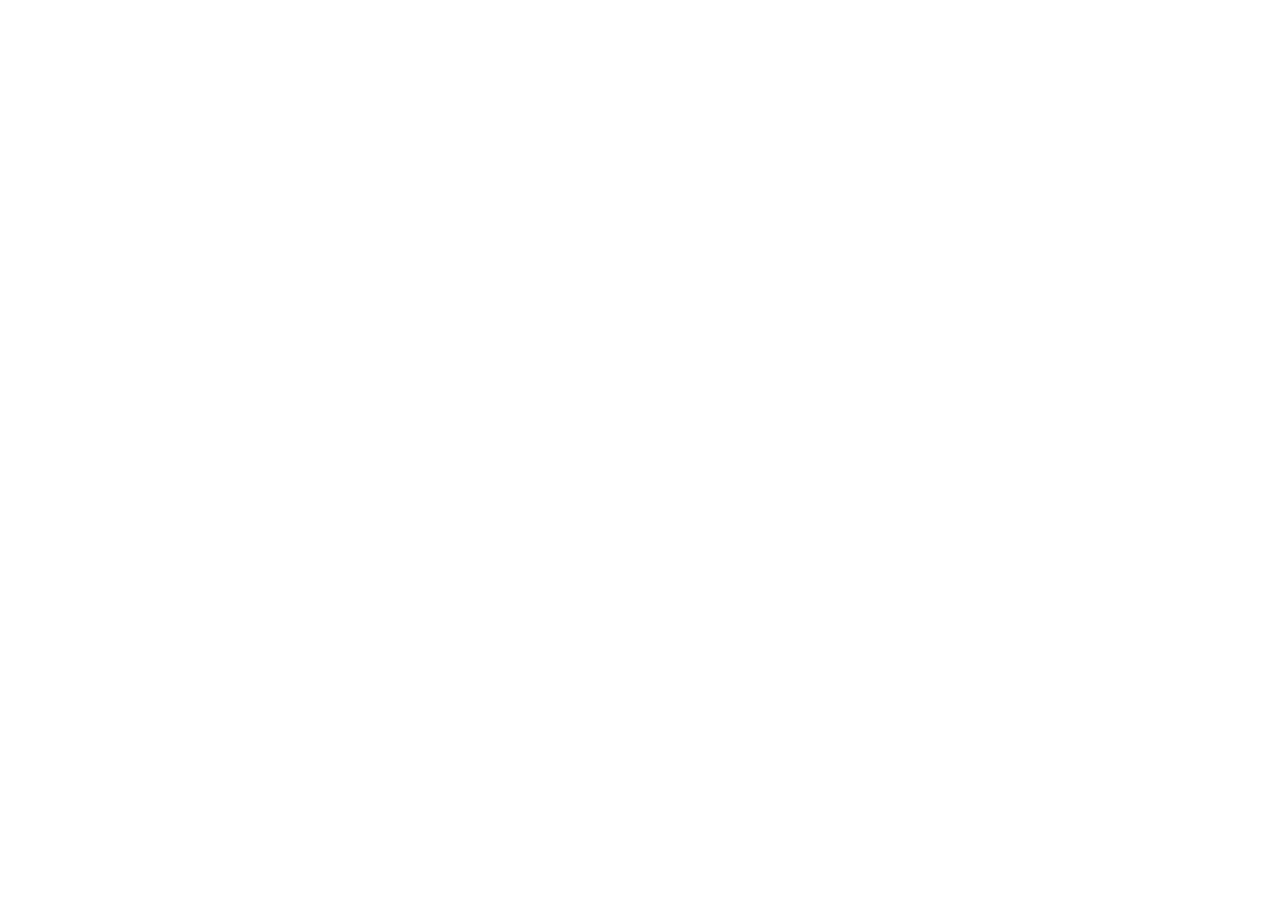
==== carreras.html @ 1c0229ee "se crearon los archivos para trabajar y el README" ====
<!doctype html>
<html lang="en">
  <head>
    <meta charset="UTF-8" />
    <meta name="viewport" content="width=device-width, initial-scale=1.0" />
    <title>Carreras</title>
  </head>
  <body></body>
</html>
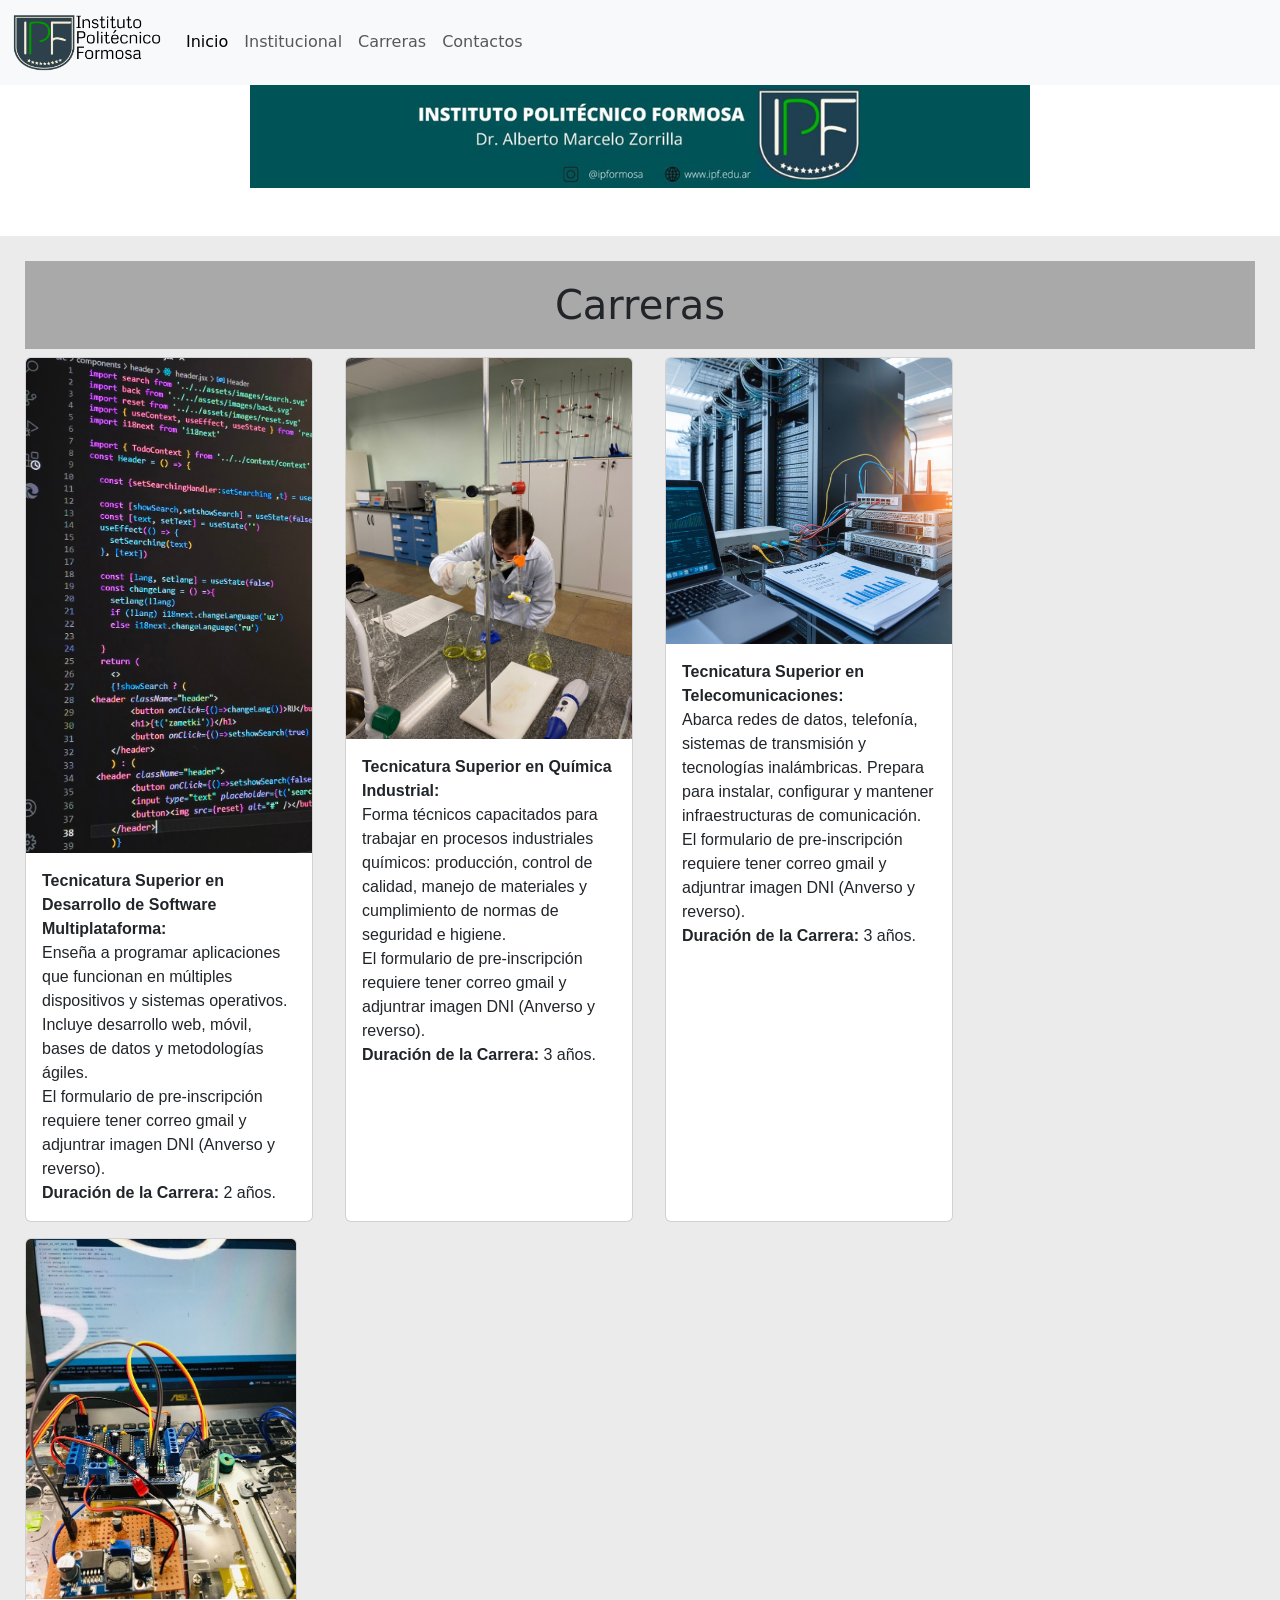
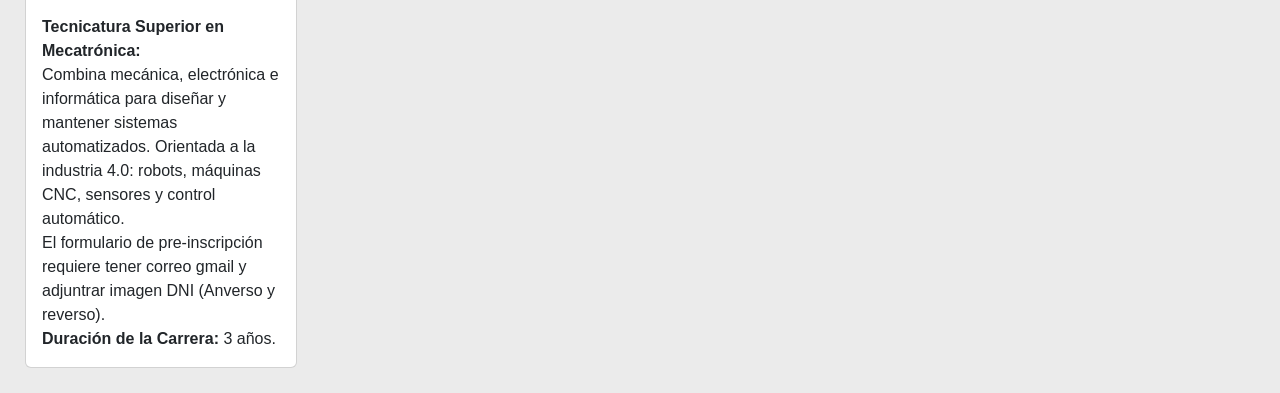
==== commit acaf8192: "se termino el archivo de carreras, se utilizo cards y estilos" ====
--- a/carreras.html
+++ b/carreras.html
@@ -4,6 +4,147 @@
     <meta charset="UTF-8" />
     <meta name="viewport" content="width=device-width, initial-scale=1.0" />
     <title>Carreras</title>
+    <link rel="stylesheet" href="assets/carreras.css" />
+    <link
+      href="https://cdn.jsdelivr.net/npm/bootstrap@5.3.8/dist/css/bootstrap.min.css"
+      rel="stylesheet"
+      integrity="sha384-sRIl4kxILFvY47J16cr9ZwB07vP4J8+LH7qKQnuqkuIAvNWLzeN8tE5YBujZqJLB"
+      crossorigin="anonymous"
+    />
   </head>
-  <body></body>
+  <body>
+    <!--NavBar-->
+    <nav class="navbar navbar-expand-lg bg-body-tertiary">
+      <div class="container-fluid">
+        <a class="navbar-brand" href="index.html"
+          ><img src="assets/img-carr/logo.png" alt="logo"
+        /></a>
+        <button
+          class="navbar-toggler"
+          type="button"
+          data-bs-toggle="collapse"
+          data-bs-target="#navbarNavAltMarkup"
+          aria-controls="navbarNavAltMarkup"
+          aria-expanded="false"
+          aria-label="Toggle navigation"
+        >
+          <span class="navbar-toggler-icon"></span>
+        </button>
+        <div class="collapse navbar-collapse" id="navbarNavAltMarkup">
+          <div class="navbar-nav">
+            <a class="nav-link active" aria-current="page" href="#">Inicio</a>
+            <a class="nav-link" href="#">Institucional</a>
+            <a class="nav-link" href="#">Carreras</a>
+            <a class="nav-link" href="#">Contactos</a>
+          </div>
+        </div>
+      </div>
+    </nav>
+    <section id="foto">
+      <img src="assets/img-carr/header_3.jpg" alt="foto" />
+    </section>
+    <br />
+    <br />
+    <main>
+      <h1 id="Titulo">Carreras</h1>
+      <!--cards-->
+      <div class="cards">
+        <div class="card" style="width: 18rem">
+          <img
+            src="assets/img-carr/software.jpg"
+            class="card-img-top"
+            alt="software"
+          />
+          <div class="card-body">
+            <p class="card-text">
+              <strong
+                >Tecnicatura Superior en Desarrollo de Software
+                Multiplataforma:</strong
+              >
+              <br />
+              Enseña a programar aplicaciones que funcionan en múltiples
+              dispositivos y sistemas operativos. Incluye desarrollo web, móvil,
+              bases de datos y metodologías ágiles.
+              <br />
+              El formulario de pre-inscripción requiere tener correo gmail y
+              adjuntrar imagen DNI (Anverso y reverso).
+              <br />
+              <strong>Duración de la Carrera:</strong> 2 años.
+            </p>
+          </div>
+        </div>
+        <br />
+        <br />
+        <div class="card" style="width: 18rem">
+          <img
+            src="assets/img-carr/quimica.jpg"
+            class="card-img-top"
+            alt="software"
+          />
+          <div class="card-body">
+            <p class="card-text">
+              <strong>Tecnicatura Superior en Química Industrial:</strong><br />
+              Forma técnicos capacitados para trabajar en procesos industriales
+              químicos: producción, control de calidad, manejo de materiales y
+              cumplimiento de normas de seguridad e higiene.
+              <br />
+              El formulario de pre-inscripción requiere tener correo gmail y
+              adjuntrar imagen DNI (Anverso y reverso).
+              <br />
+              <strong>Duración de la Carrera:</strong> 3 años.
+            </p>
+          </div>
+        </div>
+        <br />
+        <br />
+        <div class="card" style="width: 18rem">
+          <img
+            src="assets/img-carr/teleco.jpg"
+            class="card-img-top"
+            alt="software"
+          />
+          <div class="card-body">
+            <p class="card-text">
+              <strong>Tecnicatura Superior en Telecomunicaciones:</strong>
+              <br />Abarca redes de datos, telefonía, sistemas de transmisión y
+              tecnologías inalámbricas. Prepara para instalar, configurar y
+              mantener infraestructuras de comunicación.
+              <br />
+              El formulario de pre-inscripción requiere tener correo gmail y
+              adjuntrar imagen DNI (Anverso y reverso).
+              <br />
+              <strong>Duración de la Carrera:</strong> 3 años.
+            </p>
+          </div>
+        </div>
+        <br />
+        <br />
+        <div class="card" style="width: 17rem">
+          <img
+            src="assets/img-carr/mecatronica.jpg"
+            class="card-img-top"
+            alt="software"
+          />
+          <div class="card-body">
+            <p class="card-text">
+              <strong>Tecnicatura Superior en Mecatrónica:</strong> <br />
+              Combina mecánica, electrónica e informática para diseñar y
+              mantener sistemas automatizados. Orientada a la industria 4.0:
+              robots, máquinas CNC, sensores y control automático.
+              <br />
+              El formulario de pre-inscripción requiere tener correo gmail y
+              adjuntrar imagen DNI (Anverso y reverso).
+              <br />
+              <strong>Duración de la Carrera:</strong> 3 años.
+            </p>
+          </div>
+        </div>
+      </div>
+    </main>
+    <script
+      src="https://cdn.jsdelivr.net/npm/bootstrap@5.3.8/dist/js/bootstrap.bundle.min.js"
+      integrity="sha384-FKyoEForCGlyvwx9Hj09JcYn3nv7wiPVlz7YYwJrWVcXK/BmnVDxM+D2scQbITxI"
+      crossorigin="anonymous"
+    ></script>
+  </body>
 </html>
--- a/assets/carreras.css
+++ b/assets/carreras.css
@@ -0,0 +1,26 @@
+main {
+  padding: 25px;
+  background-color: #ebebeb;
+}
+#foto {
+  display: flex;
+  justify-content: center;
+}
+
+#foto img {
+  width: 780px;
+}
+nav img {
+  width: 150px;
+}
+#Titulo {
+  background-color: darkgray;
+  text-align: center;
+  padding: 20px;
+}
+.cards {
+  display: flex;
+  flex-wrap: wrap;
+  gap: 16px;
+  font-family: sans-serif;
+}
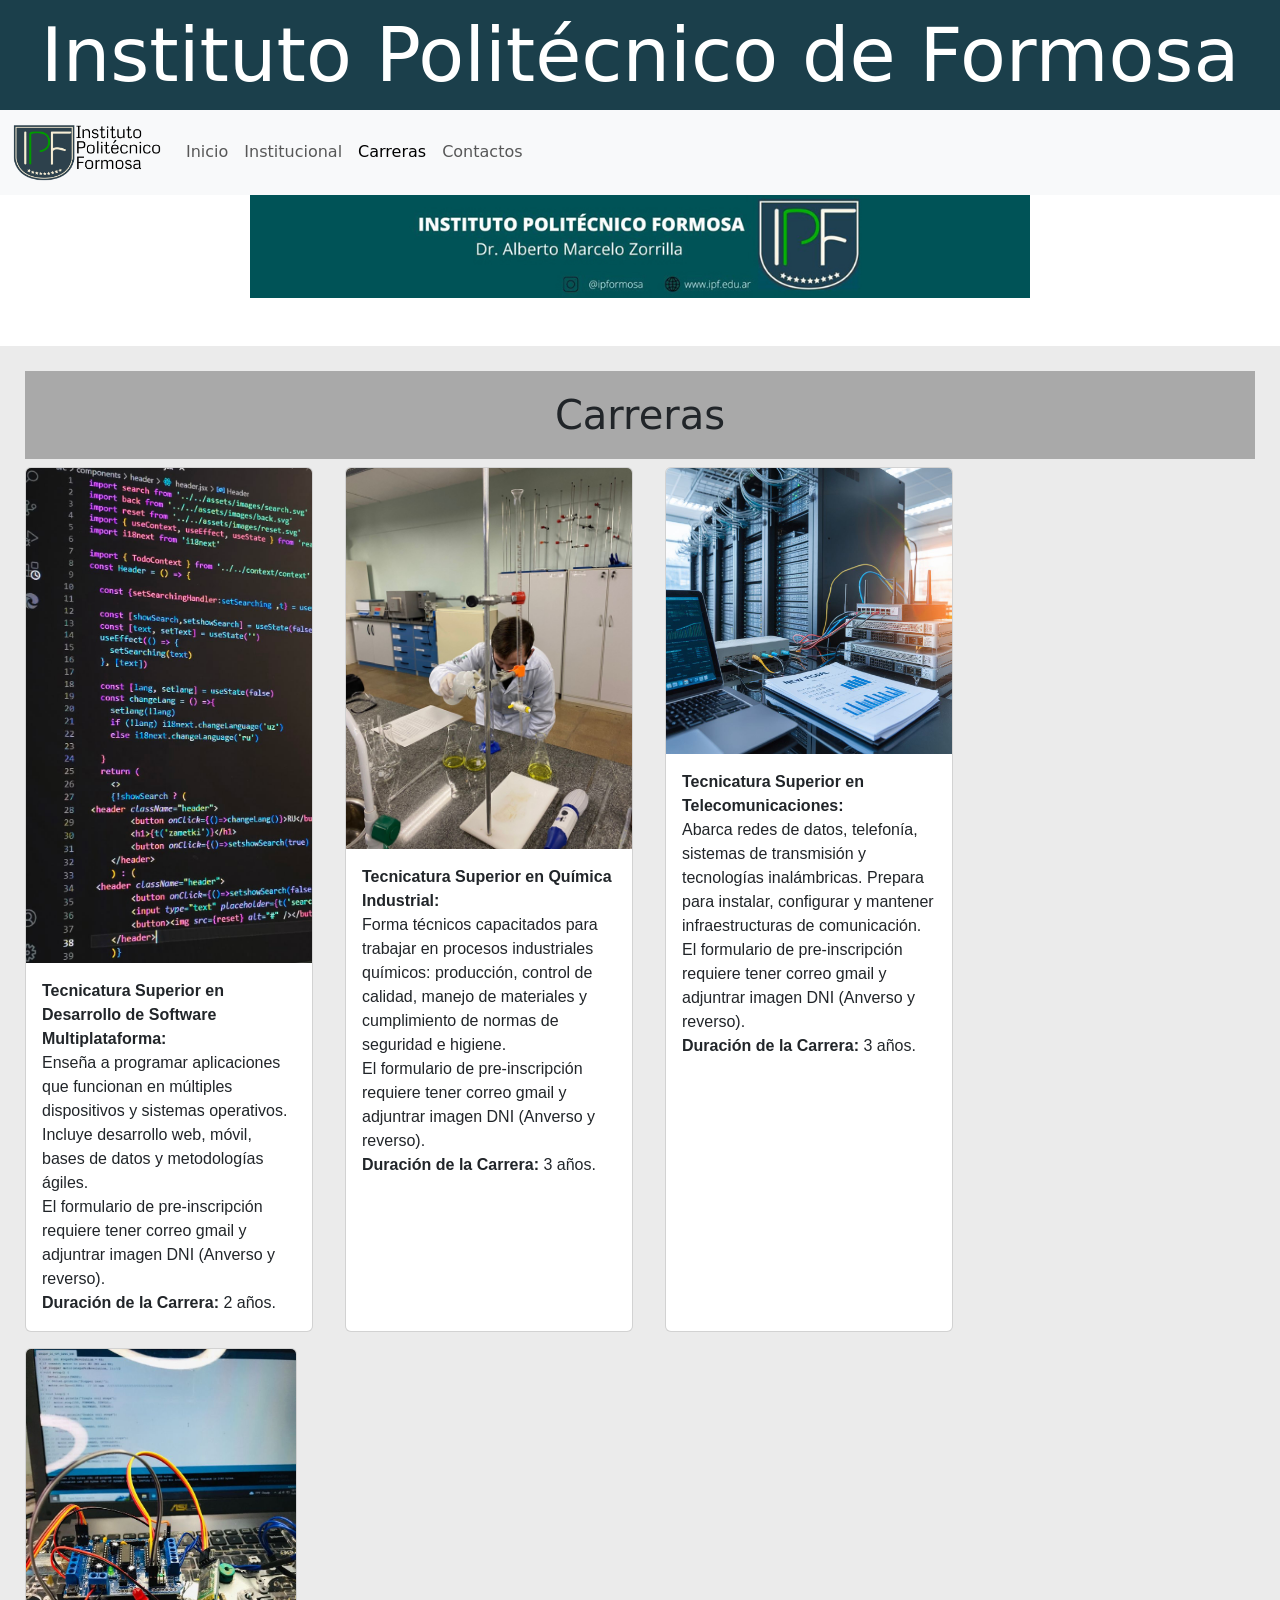
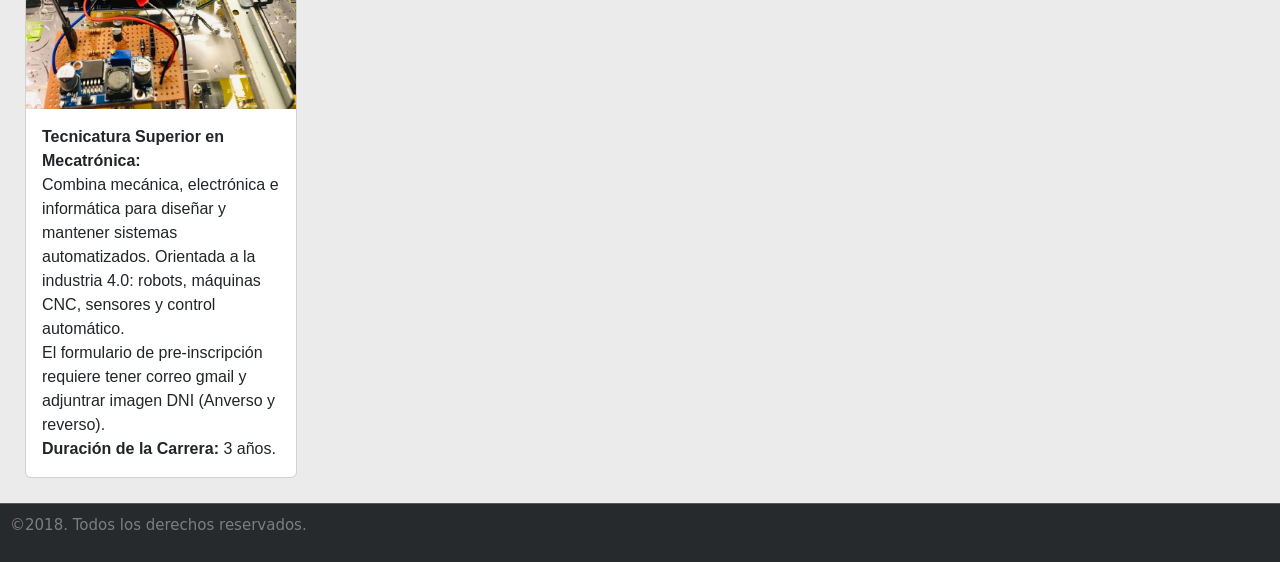
==== commit b33c261e: "se agrego el header y footer, y se realizaron cambios al nav" ====
--- a/carreras.html
+++ b/carreras.html
@@ -13,6 +13,9 @@
     />
   </head>
   <body>
+    <header class="header">
+      <h1 class="titulo-header">Instituto Politécnico de Formosa</h1>
+    </header>
     <!--NavBar-->
     <nav class="navbar navbar-expand-lg bg-body-tertiary">
       <div class="container-fluid">
@@ -32,10 +35,12 @@
         </button>
         <div class="collapse navbar-collapse" id="navbarNavAltMarkup">
           <div class="navbar-nav">
-            <a class="nav-link active" aria-current="page" href="#">Inicio</a>
-            <a class="nav-link" href="#">Institucional</a>
-            <a class="nav-link" href="#">Carreras</a>
-            <a class="nav-link" href="#">Contactos</a>
+            <a class="nav-link" href="index.html">Inicio</a>
+            <a class="nav-link" href="institucional.html">Institucional</a>
+            <a class="nav-link active" aria-current="page" href="carreras.html"
+              >Carreras</a
+            >
+            <a class="nav-link" href="contacto.html">Contactos</a>
           </div>
         </div>
       </div>
@@ -141,6 +146,10 @@
         </div>
       </div>
     </main>
+    <footer>
+      <p>&copy;2018. Todos los derechos reservados.</p>
+    </footer>
+
     <script
       src="https://cdn.jsdelivr.net/npm/bootstrap@5.3.8/dist/js/bootstrap.bundle.min.js"
       integrity="sha384-FKyoEForCGlyvwx9Hj09JcYn3nv7wiPVlz7YYwJrWVcXK/BmnVDxM+D2scQbITxI"
--- a/assets/carreras.css
+++ b/assets/carreras.css
@@ -1,3 +1,17 @@
+.header {
+  display: flex;
+  align-items: center;
+  justify-content: space-between;
+  padding: 10px 20px;
+  background-color: #1b3f4b;
+}
+.titulo-header {
+  font-size: 75px;
+  color: #fff;
+  margin: 0;
+  justify-content: center;
+  margin: 0 auto;
+}
 main {
   padding: 25px;
   background-color: #ebebeb;
@@ -24,3 +38,11 @@
   gap: 16px;
   font-family: sans-serif;
 }
+footer {
+  background-color: #262a2d;
+  color: #807c7c;
+  margin: 0;
+  padding: 10px;
+  font-size: 15px;
+  border-top: 1px solid #52585b;
+}
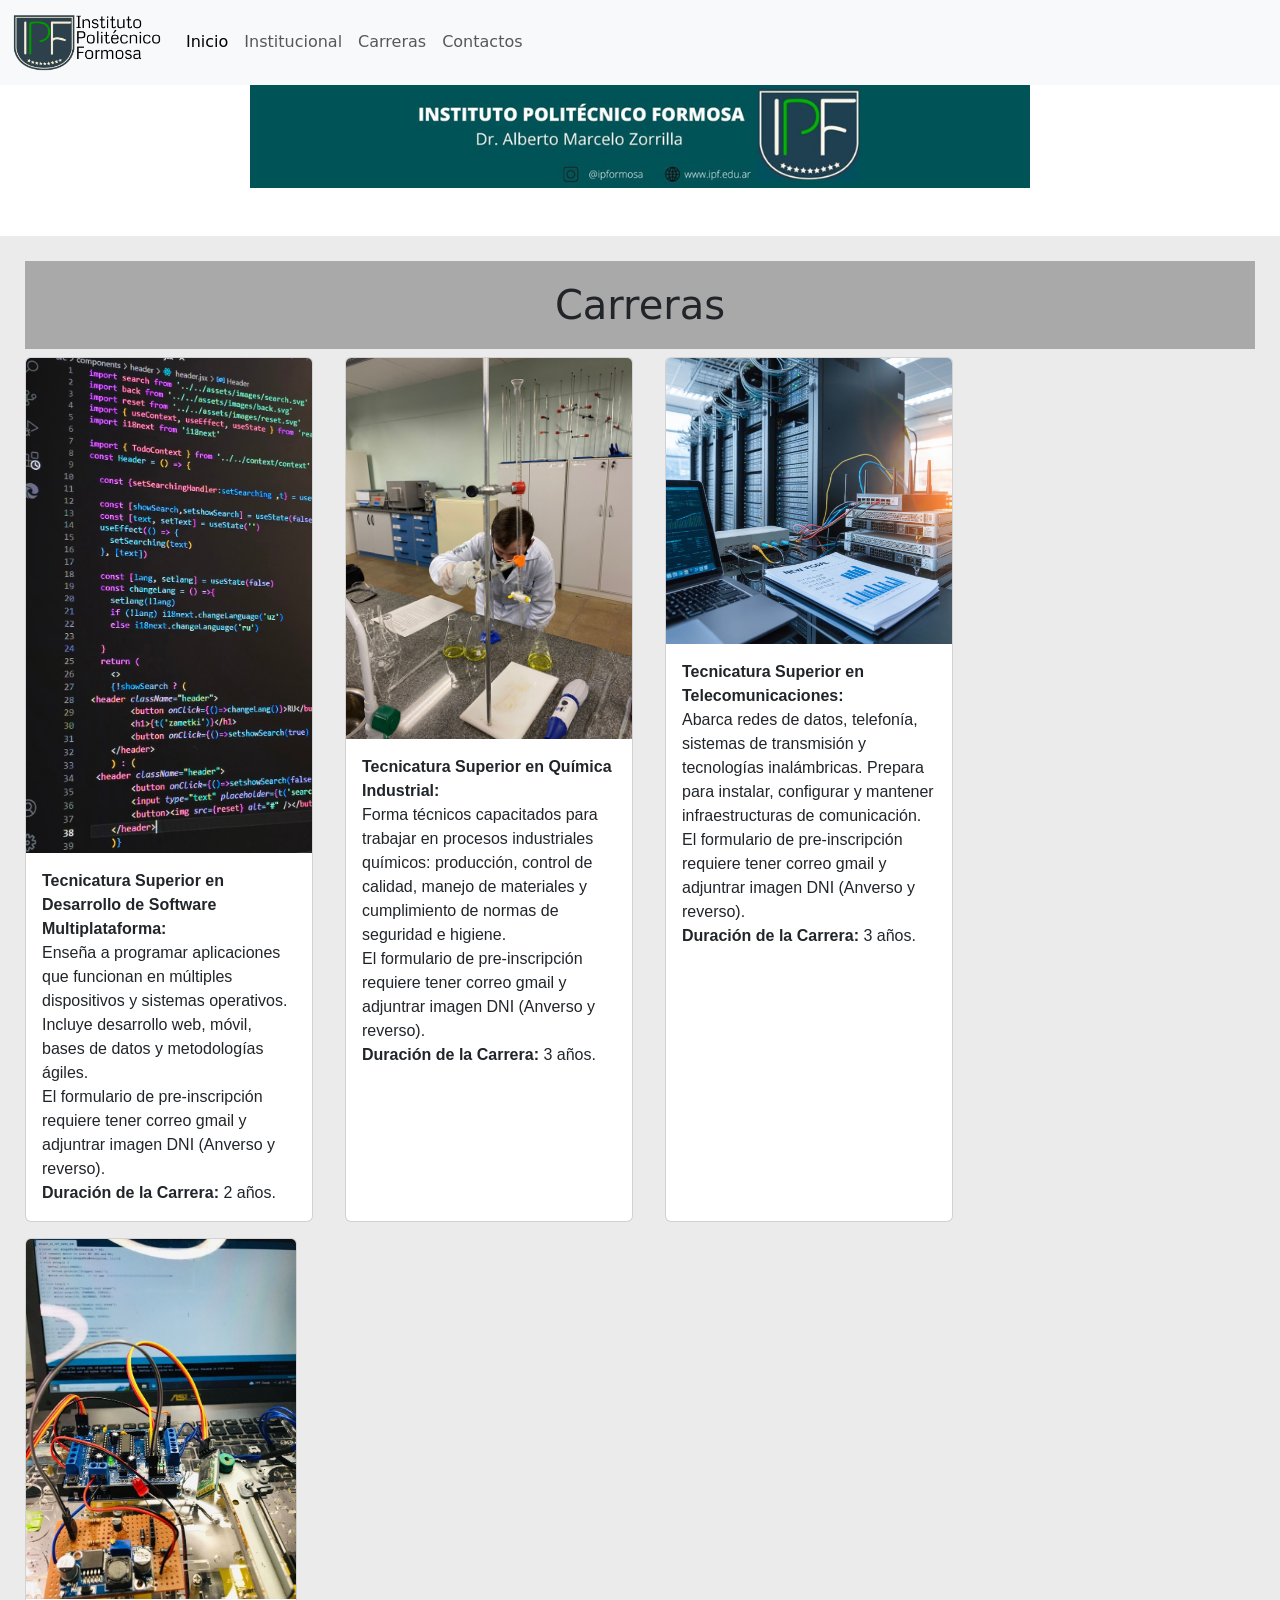
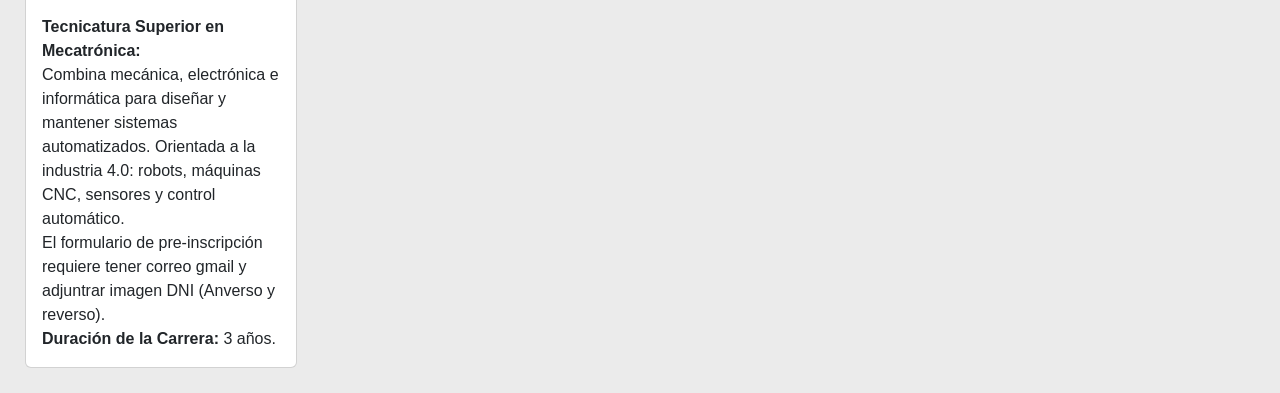
==== commit 3df89243: "Merge branch 'dev-contactos'" ====
--- a/carreras.html
+++ b/carreras.html
@@ -13,9 +13,6 @@
     />
   </head>
   <body>
-    <header class="header">
-      <h1 class="titulo-header">Instituto Politécnico de Formosa</h1>
-    </header>
     <!--NavBar-->
     <nav class="navbar navbar-expand-lg bg-body-tertiary">
       <div class="container-fluid">
@@ -35,12 +32,10 @@
         </button>
         <div class="collapse navbar-collapse" id="navbarNavAltMarkup">
           <div class="navbar-nav">
-            <a class="nav-link" href="index.html">Inicio</a>
-            <a class="nav-link" href="institucional.html">Institucional</a>
-            <a class="nav-link active" aria-current="page" href="carreras.html"
-              >Carreras</a
-            >
-            <a class="nav-link" href="contacto.html">Contactos</a>
+            <a class="nav-link active" aria-current="page" href="#">Inicio</a>
+            <a class="nav-link" href="#">Institucional</a>
+            <a class="nav-link" href="#">Carreras</a>
+            <a class="nav-link" href="#">Contactos</a>
           </div>
         </div>
       </div>
@@ -146,10 +141,6 @@
         </div>
       </div>
     </main>
-    <footer>
-      <p>&copy;2018. Todos los derechos reservados.</p>
-    </footer>
-
     <script
       src="https://cdn.jsdelivr.net/npm/bootstrap@5.3.8/dist/js/bootstrap.bundle.min.js"
       integrity="sha384-FKyoEForCGlyvwx9Hj09JcYn3nv7wiPVlz7YYwJrWVcXK/BmnVDxM+D2scQbITxI"
--- a/assets/carreras.css
+++ b/assets/carreras.css
@@ -1,17 +1,3 @@
-.header {
-  display: flex;
-  align-items: center;
-  justify-content: space-between;
-  padding: 10px 20px;
-  background-color: #1b3f4b;
-}
-.titulo-header {
-  font-size: 75px;
-  color: #fff;
-  margin: 0;
-  justify-content: center;
-  margin: 0 auto;
-}
 main {
   padding: 25px;
   background-color: #ebebeb;
@@ -38,11 +24,3 @@
   gap: 16px;
   font-family: sans-serif;
 }
-footer {
-  background-color: #262a2d;
-  color: #807c7c;
-  margin: 0;
-  padding: 10px;
-  font-size: 15px;
-  border-top: 1px solid #52585b;
-}
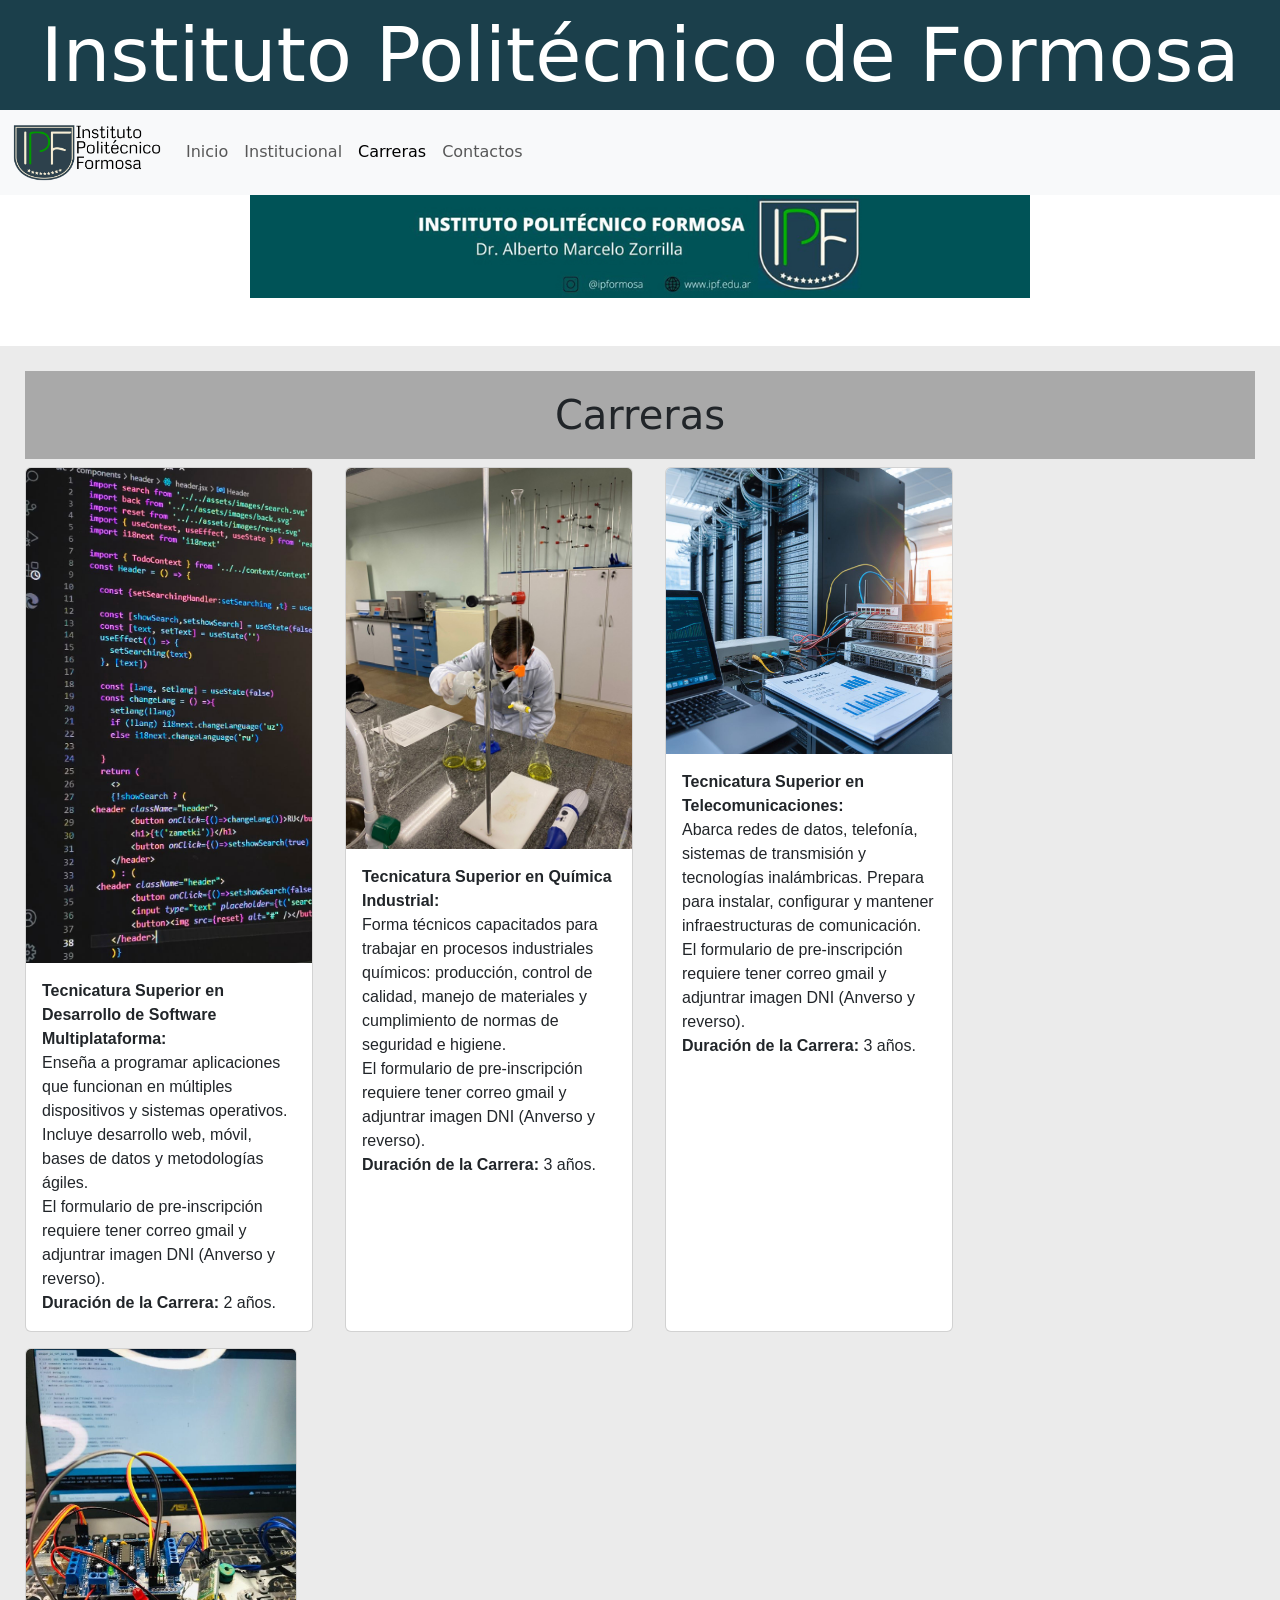
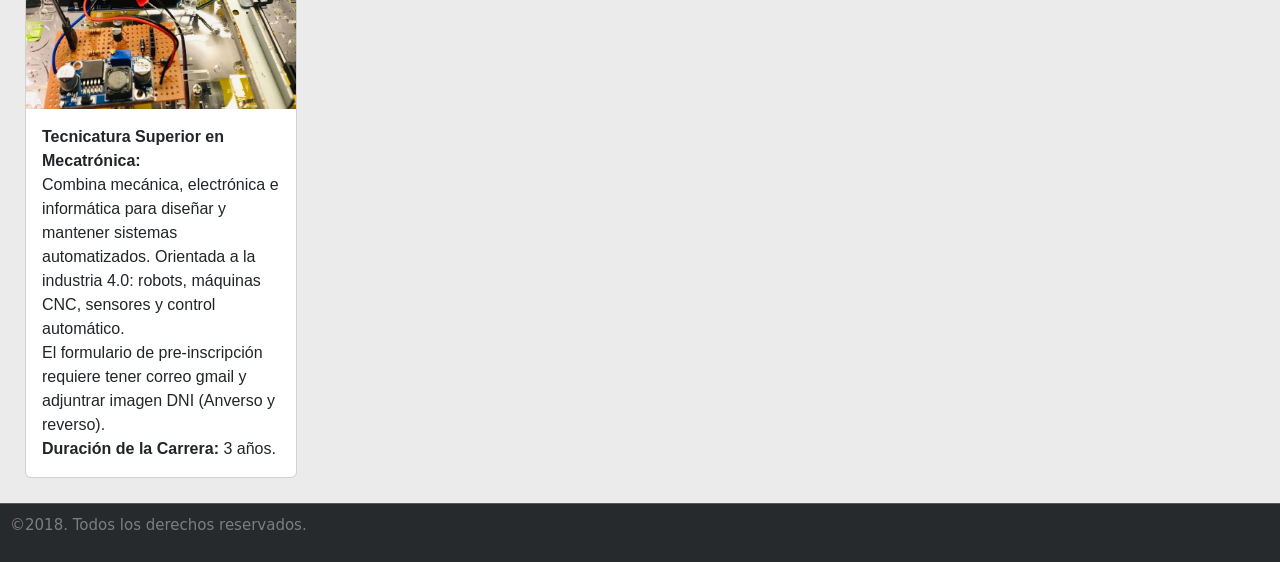
==== commit c5626e87: "Merge branch 'dev-carreras'" ====
--- a/carreras.html
+++ b/carreras.html
@@ -13,6 +13,9 @@
     />
   </head>
   <body>
+    <header class="header">
+      <h1 class="titulo-header">Instituto Politécnico de Formosa</h1>
+    </header>
     <!--NavBar-->
     <nav class="navbar navbar-expand-lg bg-body-tertiary">
       <div class="container-fluid">
@@ -32,10 +35,12 @@
         </button>
         <div class="collapse navbar-collapse" id="navbarNavAltMarkup">
           <div class="navbar-nav">
-            <a class="nav-link active" aria-current="page" href="#">Inicio</a>
-            <a class="nav-link" href="#">Institucional</a>
-            <a class="nav-link" href="#">Carreras</a>
-            <a class="nav-link" href="#">Contactos</a>
+            <a class="nav-link" href="index.html">Inicio</a>
+            <a class="nav-link" href="institucional.html">Institucional</a>
+            <a class="nav-link active" aria-current="page" href="carreras.html"
+              >Carreras</a
+            >
+            <a class="nav-link" href="contacto.html">Contactos</a>
           </div>
         </div>
       </div>
@@ -141,6 +146,10 @@
         </div>
       </div>
     </main>
+    <footer>
+      <p>&copy;2018. Todos los derechos reservados.</p>
+    </footer>
+
     <script
       src="https://cdn.jsdelivr.net/npm/bootstrap@5.3.8/dist/js/bootstrap.bundle.min.js"
       integrity="sha384-FKyoEForCGlyvwx9Hj09JcYn3nv7wiPVlz7YYwJrWVcXK/BmnVDxM+D2scQbITxI"
--- a/assets/carreras.css
+++ b/assets/carreras.css
@@ -1,3 +1,17 @@
+.header {
+  display: flex;
+  align-items: center;
+  justify-content: space-between;
+  padding: 10px 20px;
+  background-color: #1b3f4b;
+}
+.titulo-header {
+  font-size: 75px;
+  color: #fff;
+  margin: 0;
+  justify-content: center;
+  margin: 0 auto;
+}
 main {
   padding: 25px;
   background-color: #ebebeb;
@@ -24,3 +38,11 @@
   gap: 16px;
   font-family: sans-serif;
 }
+footer {
+  background-color: #262a2d;
+  color: #807c7c;
+  margin: 0;
+  padding: 10px;
+  font-size: 15px;
+  border-top: 1px solid #52585b;
+}
